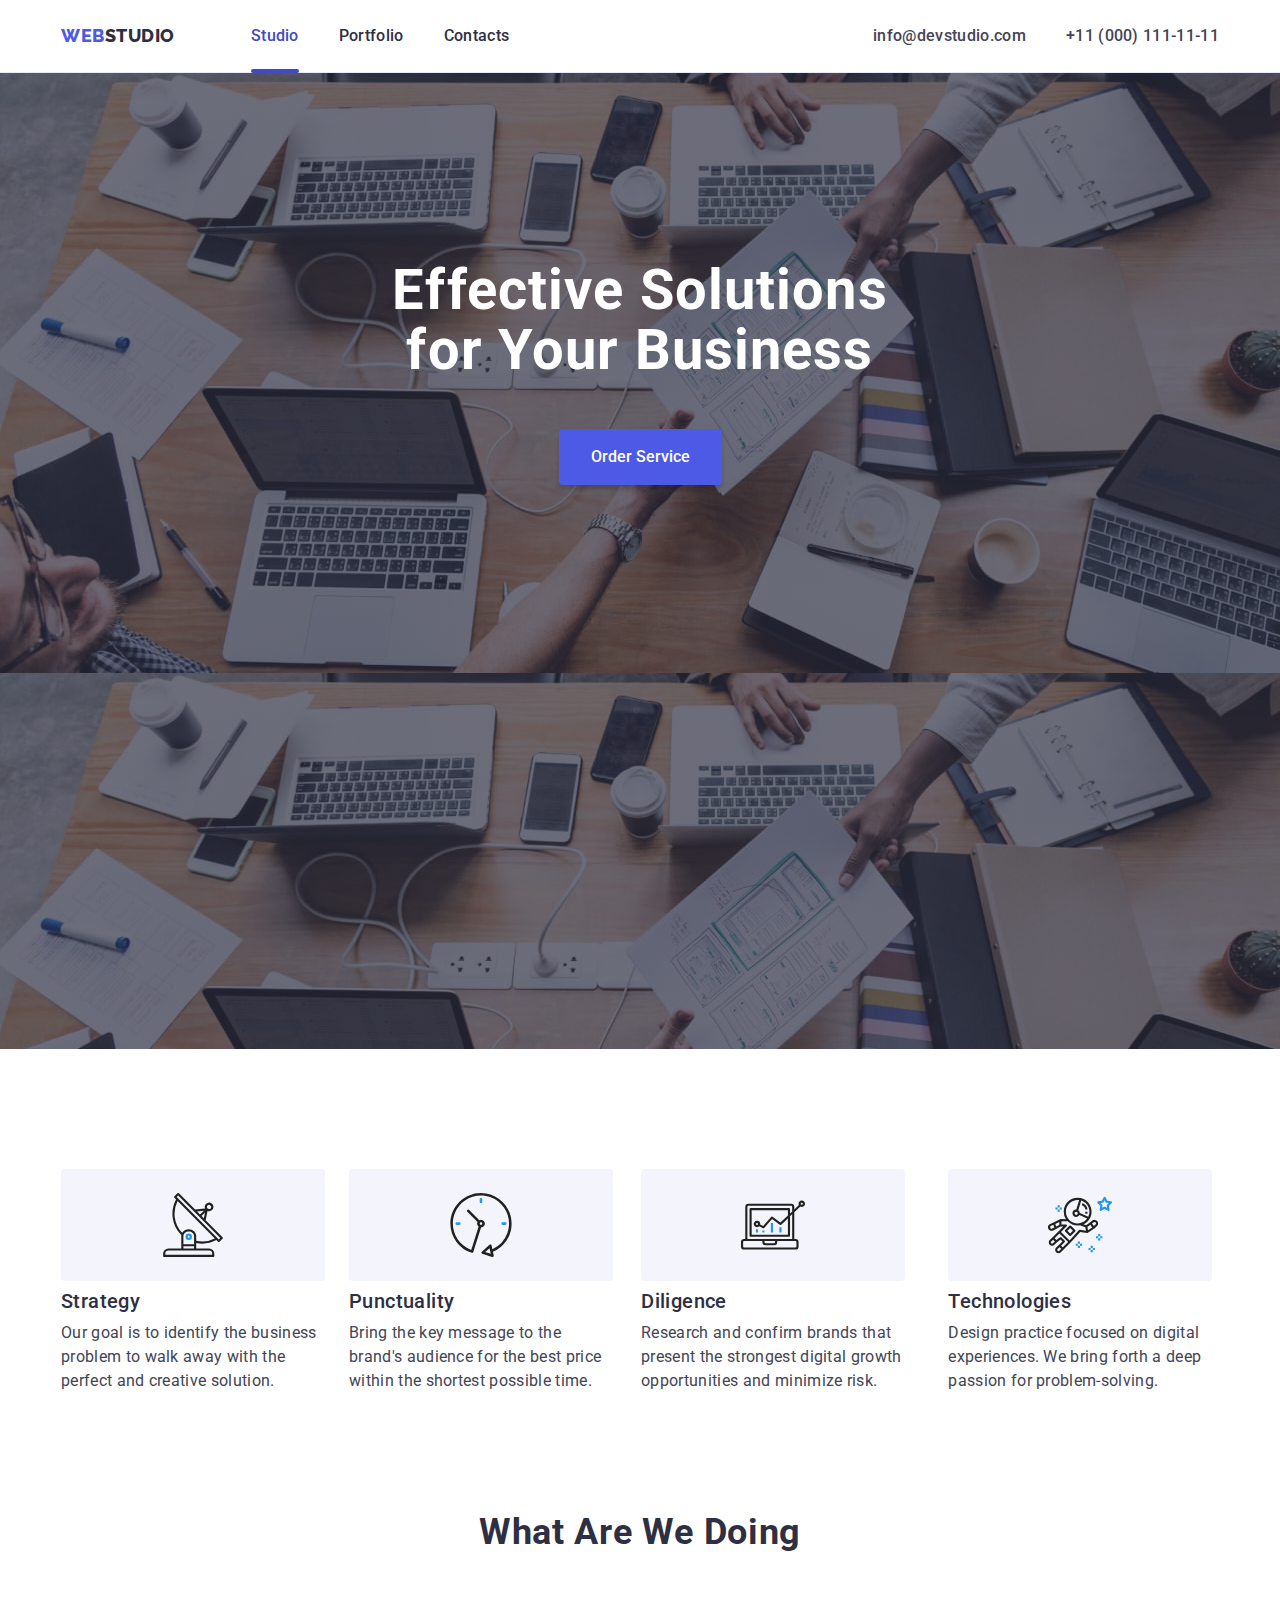
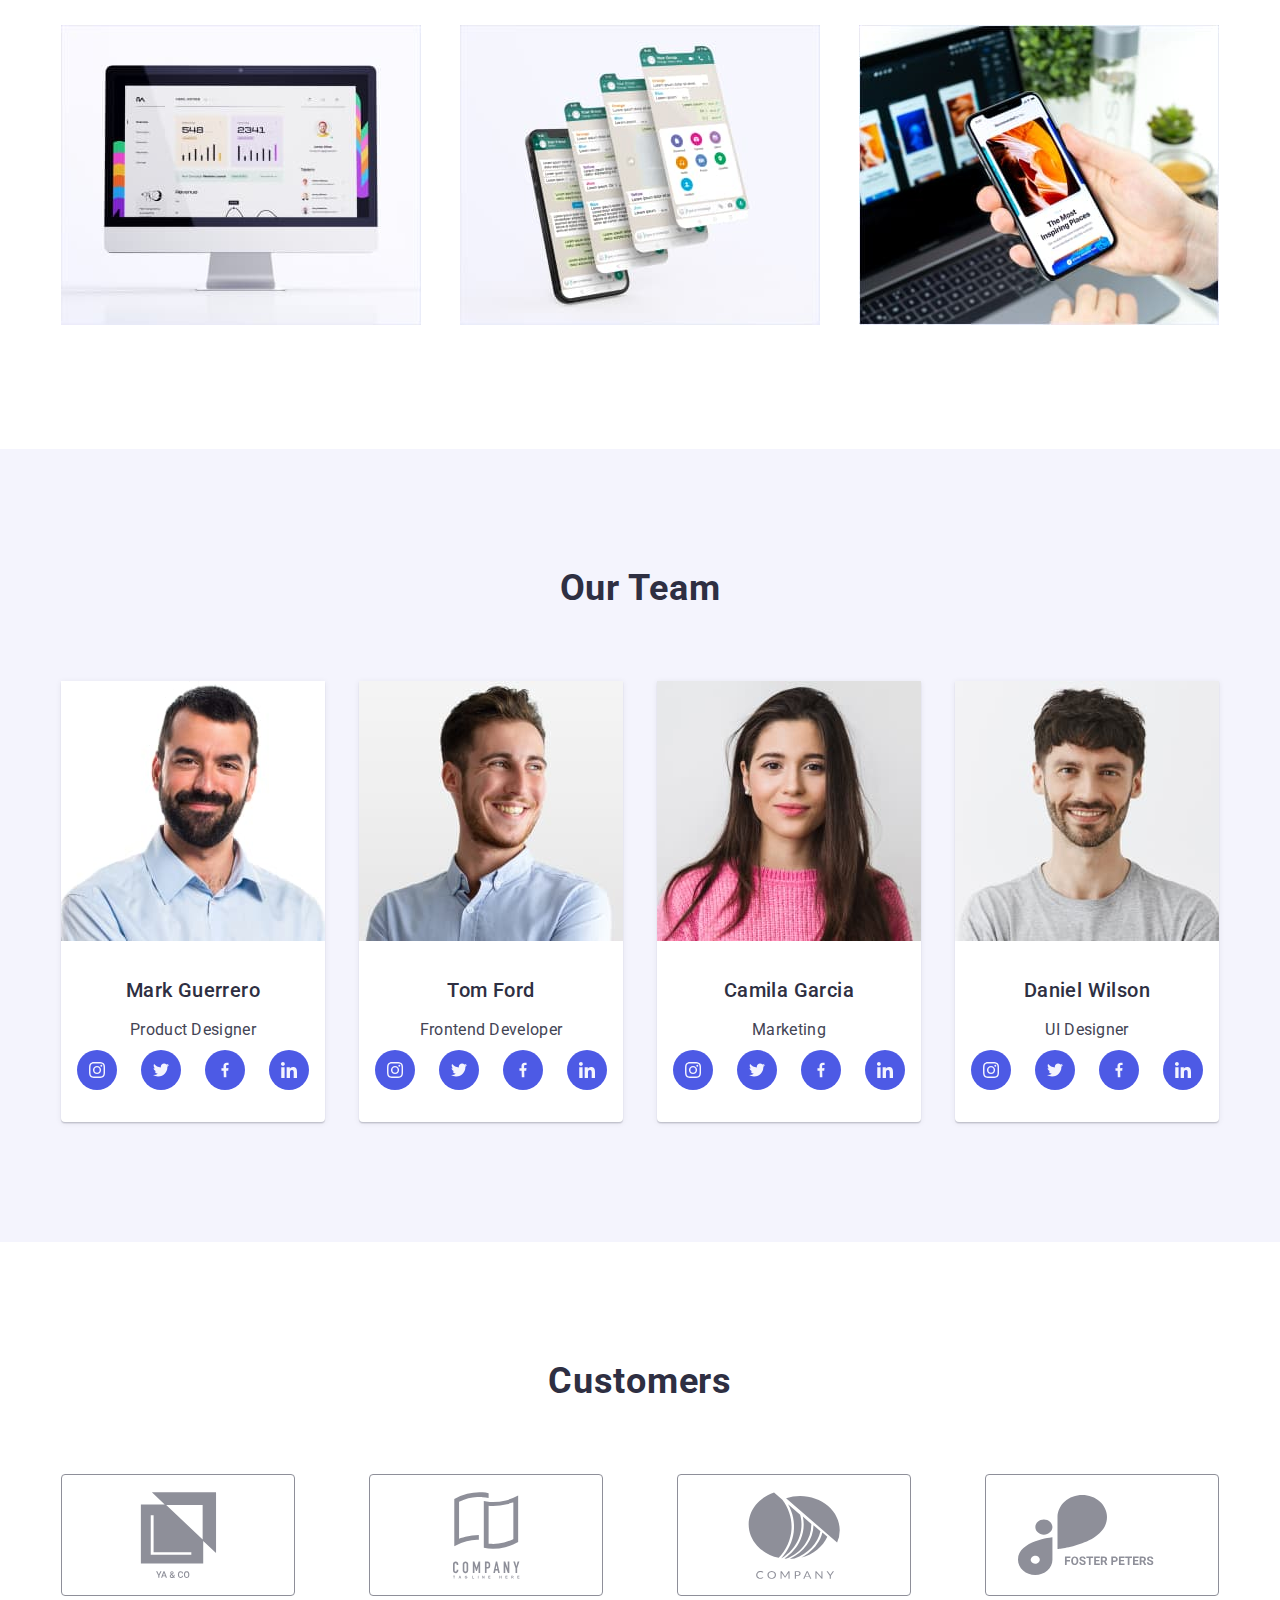
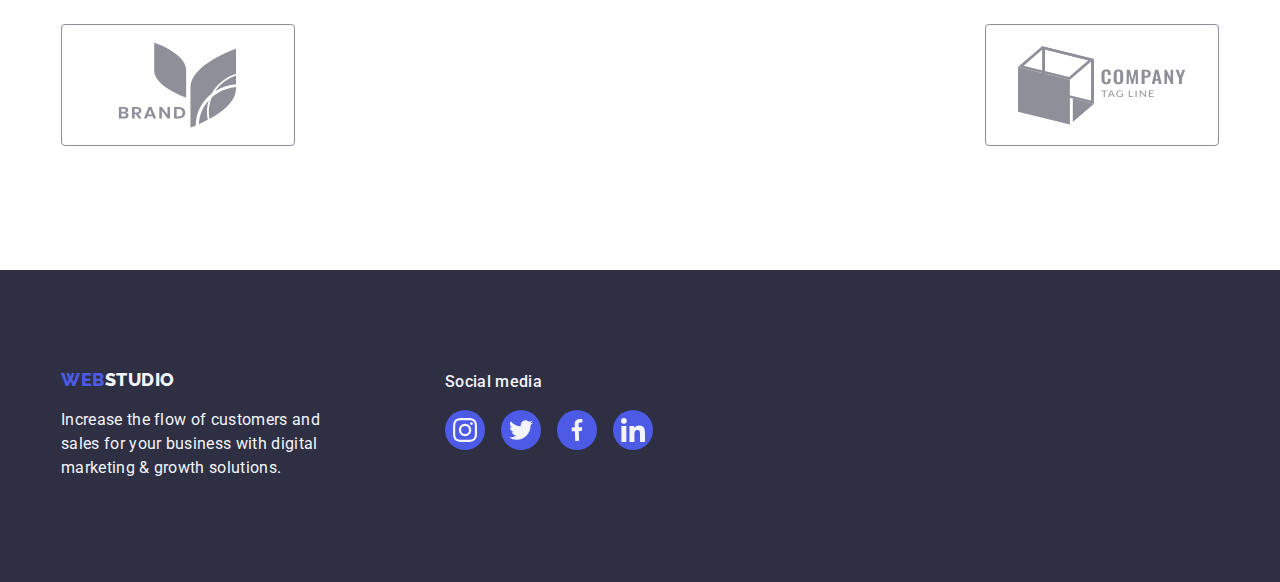
==== index.html @ 983403f9 "e" ====
<!DOCTYPE html>
<html lang="en">
  <head>
    <meta charset="UTF-8" />
    <meta name="viewport" content="width=device-width, initial-scale=1.0" />
    <title>WebStudio</title>
    <link
      rel="stylesheet"
      href="https://cdnjs.cloudflare.com/ajax/libs/modern-normalize/2.0.0/modern-normalize.min.css"
      integrity="sha512-4xo8blKMVCiXpTaLzQSLSw3KFOVPWhm/TRtuPVc4WG6kUgjH6J03IBuG7JZPkcWMxJ5huwaBpOpnwYElP/m6wg=="
      crossorigin="anonymous"
      referrerpolicy="no-referrer"
    />
    <link rel="stylesheet" href="css/style.css" />
    <link rel="preconnect" href="https://fonts.googleapis.com" />
    <link rel="preconnect" href="https://fonts.gstatic.com" crossorigin />
    <link
      href="https://fonts.googleapis.com/css2?family=Raleway:wght@800&family=Roboto:wght@400;500;700;900&display=swap"
      rel="stylesheet"
    />
  </head>
  <body>
    <header class="bg-header">
      <div class="container header-wrapper">
        <a href="./webstudio" class="logo-company"
          ><span class="logo-web-lightbg">WEB</span>STUDIO</a
        >
        <nav>
          <menu class="nav-links">
            <li>
              <a class="links link-html link-current" href="index.html"
                >Studio</a
              >
            </li>
            <li>
              <a class="links" href="portfolio.html">Portfolio</a>
            </li>
            <li>
              <a class="links" href="#contacts">Contacts</a>
            </li>
          </menu>
        </nav>
        <ul class="contact-list">
          <li>
            <a class="links" href="mailto:info@devstudio.com"
              >info@devstudio.com</a
            >
          </li>
          <li>
            <a class="links" href="tel:+11(000)1111111">+11 (000) 111-11-11</a>
          </li>
        </ul>
      </div>
    </header>
    <main>
      <section class="main-title-bg">
        <div class="container title">
          <h1 class="title-1-studio">Effective Solutions for Your Business</h1>
          <button class="btn-order" type="button" data-modal-open>
            Order Service
          </button>
        </div>
        <div class="modal is-hidden" data-modal>
          <div class="modal-body">
            <button type="button" class="modal-close-btn" data-modal-close="">
              <svg class="close-icon" width="8" height="8">
                <use href="./images/icons2.svg#icon-close-button"></use>
              </svg>
            </button>
          </div>
        </div>
      </section>
      <div>
        <ul class="container features-list">
          <li class="feature-title">
            <div class="icon-wrapper">
              <svg class="feature-icon" width="64" height="64">
                <use href="./images/icons.svg#icon-antenna-1"></use>
              </svg>
            </div>
            <h3>Strategy</h3>
            <p class="description">
              Our goal is to identify the business problem to walk away with the
              perfect and creative solution.
            </p>
          </li>
          <li class="feature-title">
            <div class="icon-wrapper">
              <svg class="feature-icon" width="64" height="64">
                <use href="./images/icons.svg#icon-clock-1"></use>
              </svg>
            </div>
            <h3>Punctuality</h3>
            <p class="description">
              Bring the key message to the brand's audience for the best price
              within the shortest possible time.
            </p>
          </li>
          <li class="feature-title">
            <div class="icon-wrapper">
              <svg class="feature-icon" width="64" height="64">
                <use href="./images/icons.svg#icon-diagram-1"></use>
              </svg>
            </div>
            <h3>Diligence</h3>
            <p class="description">
              Research and confirm brands that present the strongest digital
              growth opportunities and minimize risk.
            </p>
          </li>
          <li class="feature-title">
            <div class="icon-wrapper">
              <svg class="feature-icon" width="64" height="64">
                <use href="./images/icons.svg#icon-astronaut-1"></use>
              </svg>
            </div>
            <h3>Technologies</h3>
            <p class="description">
              Design practice focused on digital experiences. We bring forth a
              deep passion for problem-solving.
            </p>
          </li>
        </ul>
      </div>
      <section>
        <div class="container section-2">
          <h2 class="titles">What are we doing</h2>
          <ul class="capabilities">
            <li>
              <img
                src="images/what-are-we-doing/img-1.jpg"
                alt="page programming"
                width="360"
                height="300"
              />
            </li>
            <li>
              <img
                src="images/what-are-we-doing/img-2.jpg"
                alt="mobile applications"
                width="360"
                height="300"
              />
            </li>
            <li>
              <img
                src="images/what-are-we-doing/img-3.jpg"
                alt="computer graphics"
                width="360"
                height="300"
              />
            </li>
          </ul>
        </div>
      </section>
      <section class="section-3">
        <div class="container">
          <h2 class="titles">Our Team</h2>
          <ul class="team">
            <li>
              <figure>
                <img
                  src="images/our-team/img-1.jpg"
                  alt="Mark Guerrero.Product Designer"
                  width="264"
                  height="260"
                />
                <figcaption>
                  <p class="team-person">Mark Guerrero</p>
                  <p class="description">Product Designer</p>
                  <div>
                    <ul class="sm-list">
                      <li>
                        <a href="#" class="circle">
                          <svg width="16" height="16">
                            <use
                              href="./images/icons.svg#icon-instagram-2"
                            ></use>
                          </svg>
                        </a>
                      </li>
                      <li>
                        <a href="#" class="circle">
                          <svg width="16" height="16">
                            <use href="./images/icons.svg#icon-twitter-1"></use>
                          </svg>
                        </a>
                      </li>
                      <li>
                        <a href="#" class="circle">
                          <svg width="16" height="16">
                            <use
                              href="./images/icons.svg#icon-facebook-1"
                            ></use>
                          </svg>
                        </a>
                      </li>
                      <li>
                        <a href="#" class="circle">
                          <svg width="16" height="16">
                            <use
                              href="./images/icons.svg#icon-linkedin-1"
                            ></use>
                          </svg>
                        </a>
                      </li>
                    </ul>
                  </div>
                </figcaption>
              </figure>
            </li>
            <li>
              <figure>
                <img
                  src="images/our-team/img-2.jpg"
                  alt="Tom Ford.Frontend Developer"
                  width="264"
                  height="260"
                />
                <figcaption>
                  <p class="team-person">Tom Ford</p>
                  <p class="description">Frontend Developer</p>
                  <div>
                    <ul class="sm-list">
                      <li>
                        <a href="#" class="circle">
                          <svg width="16" height="16">
                            <use
                              href="./images/icons.svg#icon-instagram-2"
                            ></use>
                          </svg>
                        </a>
                      </li>
                      <li>
                        <a href="#" class="circle">
                          <svg width="16" height="16">
                            <use href="./images/icons.svg#icon-twitter-1"></use>
                          </svg>
                        </a>
                      </li>
                      <li>
                        <a href="#" class="circle">
                          <svg width="16" height="16">
                            <use
                              href="./images/icons.svg#icon-facebook-1"
                            ></use>
                          </svg>
                        </a>
                      </li>
                      <li>
                        <a href="#" class="circle">
                          <svg width="16" height="16">
                            <use
                              href="./images/icons.svg#icon-linkedin-1"
                            ></use>
                          </svg>
                        </a>
                      </li>
                    </ul>
                  </div>
                </figcaption>
              </figure>
            </li>
            <li>
              <figure>
                <img
                  src="images/our-team/img-3.jpg"
                  alt="Camila Garcia.Marketing"
                  width="264"
                  height="260"
                />
                <figcaption>
                  <p class="team-person">Camila Garcia</p>
                  <p class="description">Marketing</p>
                  <div>
                    <ul class="sm-list">
                      <li>
                        <a href="#" class="circle">
                          <svg width="16" height="16">
                            <use
                              href="./images/icons.svg#icon-instagram-2"
                            ></use>
                          </svg>
                        </a>
                      </li>
                      <li>
                        <a href="#" class="circle">
                          <svg width="16" height="16">
                            <use href="./images/icons.svg#icon-twitter-1"></use>
                          </svg>
                        </a>
                      </li>
                      <li>
                        <a href="#" class="circle">
                          <svg width="16" height="16">
                            <use
                              href="./images/icons.svg#icon-facebook-1"
                            ></use>
                          </svg>
                        </a>
                      </li>
                      <li>
                        <a href="#" class="circle">
                          <svg width="16" height="16">
                            <use
                              href="./images/icons.svg#icon-linkedin-1"
                            ></use>
                          </svg>
                        </a>
                      </li>
                    </ul>
                  </div>
                </figcaption>
              </figure>
            </li>
            <li>
              <figure>
                <img
                  src="images/our-team/img-4.jpg"
                  alt="Daniel Wilson.UI Designer"
                  width="264"
                  height="260"
                />
                <figcaption>
                  <p class="team-person">Daniel Wilson</p>
                  <p class="description">UI Designer</p>
                  <div>
                    <ul class="sm-list">
                      <li>
                        <a href="#" class="circle">
                          <svg width="16" height="16">
                            <use
                              href="./images/icons.svg#icon-instagram-2"
                            ></use>
                          </svg>
                        </a>
                      </li>
                      <li>
                        <a href="#" class="circle">
                          <svg width="16" height="16">
                            <use href="./images/icons.svg#icon-twitter-1"></use>
                          </svg>
                        </a>
                      </li>
                      <li>
                        <a href="#" class="circle">
                          <svg width="16" height="16">
                            <use
                              href="./images/icons.svg#icon-facebook-1"
                            ></use>
                          </svg>
                        </a>
                      </li>
                      <li>
                        <a href="#" class="circle">
                          <svg width="16" height="16">
                            <use
                              href="./images/icons.svg#icon-linkedin-1"
                            ></use>
                          </svg>
                        </a>
                      </li>
                    </ul>
                  </div>
                </figcaption>
              </figure>
            </li>
          </ul>
        </div>
      </section>
      <section class="section-4">
        <div class="container">
          <h2 class="titles">Customers</h2>
          <ul class="customers-list">
            <li>
              <a href="#" class="customers-list-item">
                <svg class="customers-icon" width="168" height="88">
                  <use href="./images/icons.svg#icon-Client-1"></use>
                </svg>
              </a>
            </li>
            <li>
              <a href="#" class="customers-list-item">
                <svg class="customers-icon" width="168" height="88">
                  <use href="./images/icons.svg#icon-Client-2"></use>
                </svg>
              </a>
            </li>
            <li>
              <a href="#" class="customers-list-item">
                <svg class="customers-icon" width="168" height="88">
                  <use href="./images/icons.svg#icon-Client-3"></use>
                </svg>
              </a>
            </li>
            <li>
              <a href="#" class="customers-list-item">
                <svg class="customers-icon" width="168" height="88">
                  <use href="./images/icons.svg#icon-Client-4"></use>
                </svg>
              </a>
            </li>
            <li>
              <a href="#" class="customers-list-item">
                <svg class="customers-icon" width="168" height="88">
                  <use href="./images/icons.svg#icon-Client-5"></use>
                </svg>
              </a>
            </li>
            <li>
              <a href="#" class="customers-list-item">
                <svg class="customers-icon" width="168" height="88">
                  <use href="./images/icons.svg#icon-Client-6"></use>
                </svg>
              </a>
            </li>
          </ul>
        </div>
      </section>
    </main>
    <footer>
      <div class="bg-footer">
        <div class="container footer-wrapper">
          <div class="footer-logo">
            <a class="logo-company-footer" href="#"
              >WEB<span class="logo-web-darkbg">STUDIO</span>
            </a>
            <p class="footer-text">
              Increase the flow of customers and sales for your business with
              digital marketing & growth solutions.
            </p>
          </div>
          <div class="sm-footer-wrapper">
            <h4 class="sm-footer-title">Social media</h4>
            <ul class="sm-footer-list">
              <li>
                <a href="#" class="circle">
                  <svg width="24" height="24">
                    <use href="./images/icons.svg#icon-instagram-2"></use>
                  </svg>
                </a>
              </li>
              <li>
                <a href="#" class="circle">
                  <svg width="24" height="24">
                    <use href="./images/icons.svg#icon-twitter-1"></use>
                  </svg>
                </a>
              </li>
              <li>
                <a href="#" class="circle">
                  <svg width="24" height="24">
                    <use href="./images/icons.svg#icon-facebook-1"></use>
                  </svg>
                </a>
              </li>
              <li>
                <a href="#" class="circle">
                  <svg width="24" height="24">
                    <use href="./images/icons.svg#icon-linkedin-1"></use>
                  </svg>
                </a>
              </li>
            </ul>
          </div>
        </div>
      </div>
    </footer>
    <script src="./js/modal.js"></script>
  </body>
</html>
---- css/style.css ----
* {
  margin: 0;
  padding: 0;
}
:root {
  --brand-color: rgba(46, 47, 66, 1);
  --white: rgba(255, 255, 255, 1);
  --cornflower: rgba(231, 233, 252, 1);
  --iris: rgba(77, 90, 229, 1);
  --slate: rgba(67, 68, 85, 1);
  --cloud: rgba(244, 244, 253, 1);
  --ocean: rgba(65, 75, 191, 1);
  --light-slate: rgba(142, 143, 153, 1);
  --green: rgba(49, 208, 170, 1);
  --dairy: #fcfcfc;
  --navyblue-modal: rgba(46, 47, 66, 0.4);
  --tr-function: cubic-bezier(0.4, 0, 0.2, 1);
  --tr-duration: 250ms;
  --transition: var(--tr-function) var(--tr-duration);
}

body {
  font-family: "Roboto", "Raleway", sans-serif;
  color: #2e2f42;
}
menu,
ul,
p,
h1,
h2,
h3,
h4 {
  list-style-type: none;
  margin: 0;
  padding: 0;
  border: 0;
}

.container {
  max-width: 1158px;
  padding-left: 15px;
  padding-right: 15px;
  margin: 0 auto;
} /**/
.bg-header {
  background-color: var(--white);
  border-bottom: 1px solid var(--cornflower);
} /**/

.logo-company {
  text-decoration: inherit;
  color: var(--brand-color);
  font-family: "Raleway";
  font-size: 18px;
  font-style: normal;
  font-weight: 800;
  line-height: 1.16;
  letter-spacing: 0.54px;
  display: flex;
  flex-wrap: wrap;
  justify-content: flex-start;
  align-items: center;
  margin-right: 76px;
}
.logo-web-lightbg {
  color: var(--iris);
}
.header-wrapper {
  display: flex;
  flex-wrap: wrap;
  align-items: center;
  height: 72px;
  background: var(--white);
}

.nav-links {
  display: flex;
  flex-wrap: wrap;
  justify-content: flex-start;
  align-items: center;
  gap: 40px;
}
.links {
  position: relative;
  text-decoration: none;
  text-decoration: inherit;
  font-family: "Roboto";
  font-size: 16px;
  font-style: normal;
  font-weight: 500;
  line-height: 1.5;
  letter-spacing: 0.32px;
  color: inherit;
}
.link-html,
.link-portfolio {
  color: var(--ocean);
}
.links:hover,
.links:focus {
  color: var(--ocean);
  transition: var(--transition);
}
.link-current::after {
  content: "";
  position: absolute;
  bottom: -27.5px;
  left: 0;
  width: 100%;
  height: 4px;
  background-color: var(--ocean);
  border-radius: 2px;
}

.contact-list {
  color: var(--slate);
  display: flex;
  flex-wrap: wrap;
  margin-left: auto;
  align-items: center;
  gap: 40px;
}

.main-title-bg {
  background: var(--brand-color);
  background-image: linear-gradient(
      rgba(46, 47, 66, 0.7),
      rgba(46, 47, 66, 0.7)
    ),
    url(../images/hero/people-office.jpg);
  max-width: 1440px;
  height: 600px;
  margin: 0 auto;
  padding: 188px 0;
}

.title-1-studio {
  color: var(--white);
  font-family: "Roboto";
  font-size: 56px;
  font-style: normal;
  font-weight: 700;
  line-height: 1.07;
  letter-spacing: 1.12px;
  text-align: center;
  max-width: 496px;
  margin: 0 auto;
}

.btn-order {
  display: flex;
  align-self: center;
  color: var(--white);
  font-family: "Roboto";
  font-size: 16px;
  font-weight: 500;
  line-height: 1.5;
  letter-spacing: 0.32;
  border-radius: 4px;
  background-color: var(--iris);
  box-shadow: 0px 4px 4px 0px rgba(0, 0, 0, 0.15);
  margin: 0 auto;
  margin-top: 48px;
  padding: 16px 32px;
  border: none;
  cursor: pointer;
}
.btn-order:hover,
.btn-order:focus {
  border-radius: 4px;
  background-color: var(--ocean);
  box-shadow: 0px 4px 4px 0px rgba(0, 0, 0, 0.15);
  transition: var(--transition);
}

.features-list {
  background-color: var(--white);
  padding-top: 120px;
  gap: 24px;
}
.features-list,
.feature-title p {
  display: flex;
  justify-content: space-around;
}
.icon-wrapper {
  display: flex;
  justify-content: center;
  align-items: center;
  width: 264px;
  height: 112px;
  border-radius: 4px;
  background-color: var(--cloud);
  margin-bottom: 8px;
}

.features-icon {
  width: 64px;
  height: 64px;
  margin: 24px 100px;
}
.features p {
  padding-top: 8px;
  max-width: 264px;
  letter-spacing: 0.2px;
}
.feature-title h3 {
  color: var(--brand-color);
  font-family: "Roboto";
  font-size: 20px;
  font-weight: 500;
  line-height: 1.2;
  letter-spacing: 0.4px;
}
.description {
  color: var(--slate);
  font-family: "Roboto";
  font-size: 16px;
  font-style: normal;
  font-weight: 400;
  line-height: 1.5;
  letter-spacing: 0.32px;
  margin-top: 8px;
}
.section-2,
.section-3,
.section-4 {
  padding-top: 120px;
  padding-bottom: 120px;
}
.titles {
  color: var(--brand-color);
  font-family: "Roboto";
  font-size: 36px;
  font-style: normal;
  font-weight: 700;
  line-height: 1.11;
  letter-spacing: 0.72px;
  text-transform: capitalize;
  text-align: center;
  margin-bottom: 72px;
}
.capabilities {
  display: flex;
  flex-wrap: wrap;
  justify-content: space-between;
  margin: 0;
  row-gap: 24px;
}

.section-3 {
  background-color: var(--cloud);
}
.team {
  display: flex;
  flex-wrap: wrap;
  justify-content: space-between;
  text-align: center;
  row-gap: 24px;
}

.team figure {
  border-radius: 0px 0px 4px 4px;
  background-color: var(--white);
  box-shadow: 0px 2px 1px 0px rgba(46, 47, 66, 0.08),
    0px 1px 1px 0px rgba(46, 47, 66, 0.16),
    0px 1px 6px 0px rgba(46, 47, 66, 0.08);
  margin: 0;
  color: var(--brand-color);
  font-family: "Roboto";
  font-size: 20px;
  font-style: normal;
  font-weight: 500;
  line-height: 1.2;
  letter-spacing: 0.4px;
}
.team figcaption {
  padding-top: 32px;
  padding-bottom: 32px;
}
.team-person {
  padding-bottom: 8px;
  font-size: 20px;
  font-weight: 500;
  line-height: 1.2;
}
.customers-list {
  display: flex;
  flex-wrap: wrap;
  justify-content: space-between;
  row-gap: 24px;
  cursor: pointer;
}
.customers-icon {
  fill: var(--light-slate);
  border: 1px solid var(--light-slate);
  border-radius: 4px;
  padding: 16px 32px;
  flex-shrink: 0;
}
.customers-icon:hover {
  fill: var(--ocean);
  border: 1px solid var(--ocean);
  transition: var(--transition);
}
.sm-list {
  display: flex;
  justify-content: center;
  gap: 24px;
  margin-top: 8px;
}
.sm-footer-title {
  color: var(--cloud);
  font-family: Roboto;
  font-size: 16px;
  font-style: normal;
  font-weight: 500;
  line-height: 1.5;
  letter-spacing: 0.32px;
  padding-bottom: 16px;
}
.sm-footer-list {
  display: flex;
  flex-direction: row;
  gap: 16px;
}
.sm-footer-list .circle:hover {
  background-color: var(--green);
}
.bg-footer {
  background-color: var(--brand-color);
  padding-left: 0;
  padding-right: 0;
}
.footer-wrapper {
  display: flex;
  background-color: var(--brand-color);
  justify-content: flex-start;
}
.footer-logo {
  margin-top: 100px;
}
.footer-text {
  display: flex;
  color: var(--cloud);
  font-family: Roboto;
  font-size: 16px;
  font-style: normal;
  font-weight: 400;
  line-height: 1.5;
  letter-spacing: 0.32px;
  max-width: 264px;
  margin-top: 17.5px;
}

.logo-company-footer {
  color: var(--iris);
  font-family: "Raleway";
  font-size: 18px;
  font-style: normal;
  font-weight: 800;
  line-height: 1.16;
  letter-spacing: 0.54px;
  text-transform: uppercase;
  text-decoration: none;
}
.logo-company-footer span {
  color: var(--cloud);
}

.btn {
  color: var(--iris);
  font-family: "Roboto";
  font-size: 16px;
  font-style: normal;
  font-weight: 500;
  line-height: 1.5;
  letter-spacing: 0.64px;
  border-radius: 4px;
  border: 1px solid var(--cornflower);
  background-color: var(--cloud);
  cursor: pointer;
  text-align: center;
  padding: 12px 24px;
}
.btn:hover,
.btn:focus {
  color: var(--white);
  background-color: var(--ocean);
  box-shadow: 0px 2px 2px 0px rgba(0, 0, 0, 0.12),
    0px 2px 1px 0px rgba(0, 0, 0, 0.08), 0px 3px 1px 0px rgba(0, 0, 0, 0.1);
  transition: var(--transition);
}

.filter-buttons {
  display: flex;
  flex-wrap: wrap;
  align-items: flex-start;
  justify-content: center;
  gap: 24px;
  padding-top: 96px;
  padding-bottom: 72px;
}
.cards {
  display: flex;
  flex-wrap: wrap;
  justify-content: space-between;
  text-align: left;
  flex-shrink: 0;
  margin: 0;
  row-gap: 48px;
  margin-bottom: 120px;
  cursor: pointer;
}
.card-description {
  font-size: 16px;
  line-height: 1.5;
  letter-spacing: 0.32px;
}
.cards li:hover,
.cards li:focus {
  box-shadow: 0px 2px 1px 0px rgba(46, 47, 66, 0.08),
    0px 1px 1px 0px rgba(46, 47, 66, 0.16),
    0px 1px 6px 0px rgba(46, 47, 66, 0.08);
}
.cards figure {
  margin: 0;
}
.cards figcaption {
  padding: 32px 16px;
  border-bottom: 1px solid var(--cornflower);
  border-left: 1px solid var(--cornflower);
  border-right: 1px solid var(--cornflower);
}
.card-wrapper {
  position: relative;
  width: 360px;
  height: 300px;
  overflow: hidden;
}
.overlay {
  position: absolute;
  width: 100%;
  height: 300px;
  top: 0;
  left: 0;
  background-color: var(--iris);
  color: var(--cloud);
  padding: 40px 32px 0px 32px;
  transform: translateY(100%);
  transition: var(--transition);
}
.cards li:hover .overlay {
  transform: translateY(0);
  transition: var(--transition);
}
.project {
  color: var(--brand-color);
  font-family: "Roboto";
  font-size: 20px;
  font-style: normal;
  font-weight: 500;
  line-height: 1.2;
  letter-spacing: 0.4px;
  margin-bottom: 8px;
}
.project-section {
  color: var(--slate);
  font-family: "Roboto";
  font-size: 16px;
  font-style: normal;
  font-weight: 400;
  line-height: 1.5;
  letter-spacing: 0.32px;
}
/*styl of circle svg*/
.circle {
  display: flex;
  justify-content: center;
  align-items: center;
  width: 40px;
  height: 40px;
  border-radius: 50%;
  background-color: var(--iris);
}
.circle:hover,
.circle:focus {
  background-color: var(--ocean);
  transition: var(--transition);
}
.circle svg {
  fill: var(--cloud);
}
.sm-footer-wrapper {
  margin-top: 100px;
  margin-left: 120px;
  margin-bottom: 132px;
}

/*style of modal window*/
.modal {
  position: fixed;
  top: 0;
  left: 0;
  width: 100%;
  height: 100%;
  background-color: var(--navyblue-modal);
  pointer-events: all;
  visibility: visible;
  transition: opacity 250ms;
}
.is-hidden {
  pointer-events: none;
  visibility: hidden;
  opacity: 0;
}
.modal-body {
  position: relative;
  max-width: 408px;
  min-height: 584px;
  margin: auto;
  margin-top: 80px;
  background-color: rgba(252, 252, 252, 1);
  border-radius: 4px;
  box-shadow: 0px 2px 1px 0px rgba(0, 0, 0, 0.2),
    0px 1px 3px 0px rgba(0, 0, 0, 0.12), 0px 1px 1px 0px rgba(0, 0, 0, 0.14);
}
.modal-close-btn {
  position: absolute;
  inset: 24px 24px auto auto;
  width: 24px;
  height: 24px;
  display: flex;
  align-items: center;
  justify-content: center;
  border-radius: 50%;
  background-color: var(--cornflover);
  border: 1px solid rgba(0, 0, 0, 0.1);
  fill: var(--brand-color);
}
.modal-close-btn:hover,
.modal-close-btn:focus {
  background-color: var(--ocean);
  fill: var(--white);
  border: 1px solid var(--ocean);
  transition: var(--transition);
  cursor: pointer;
}
.close-icon {
  height: 8px;
  width: 8px;
}
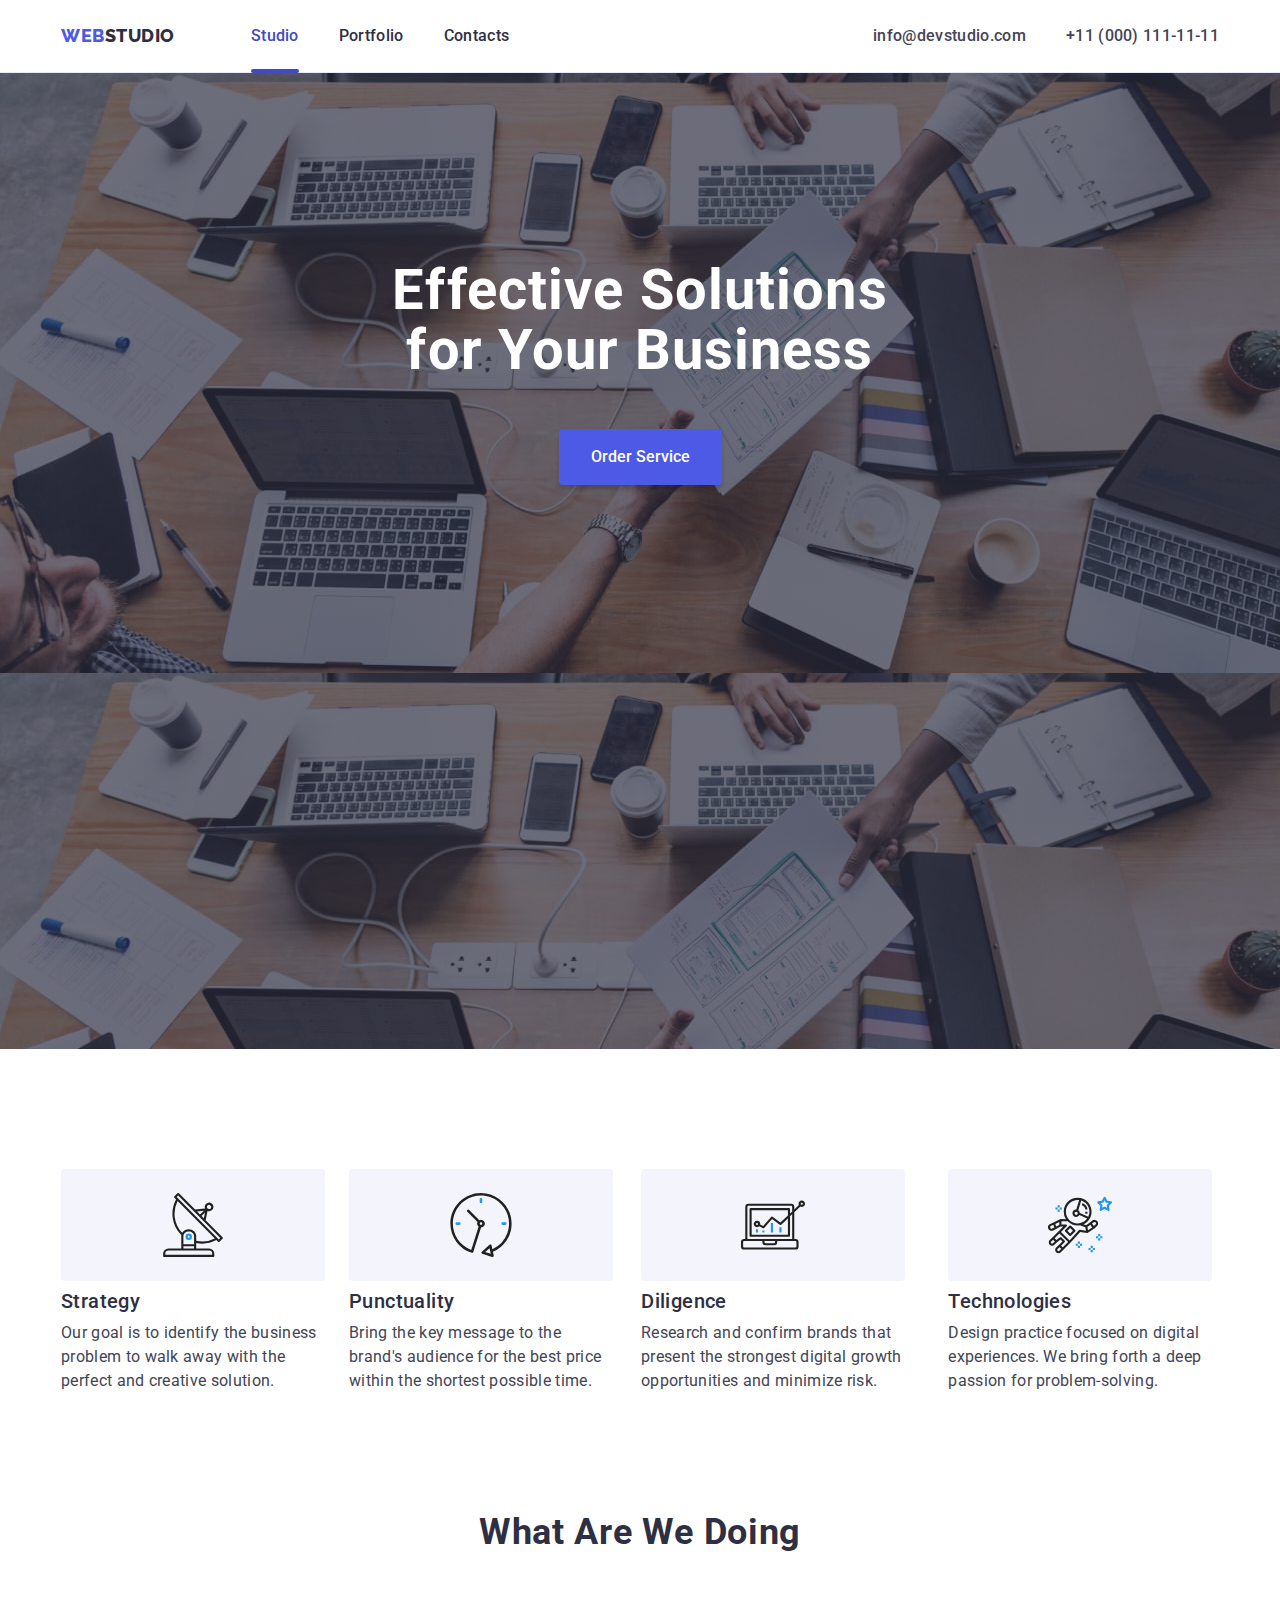
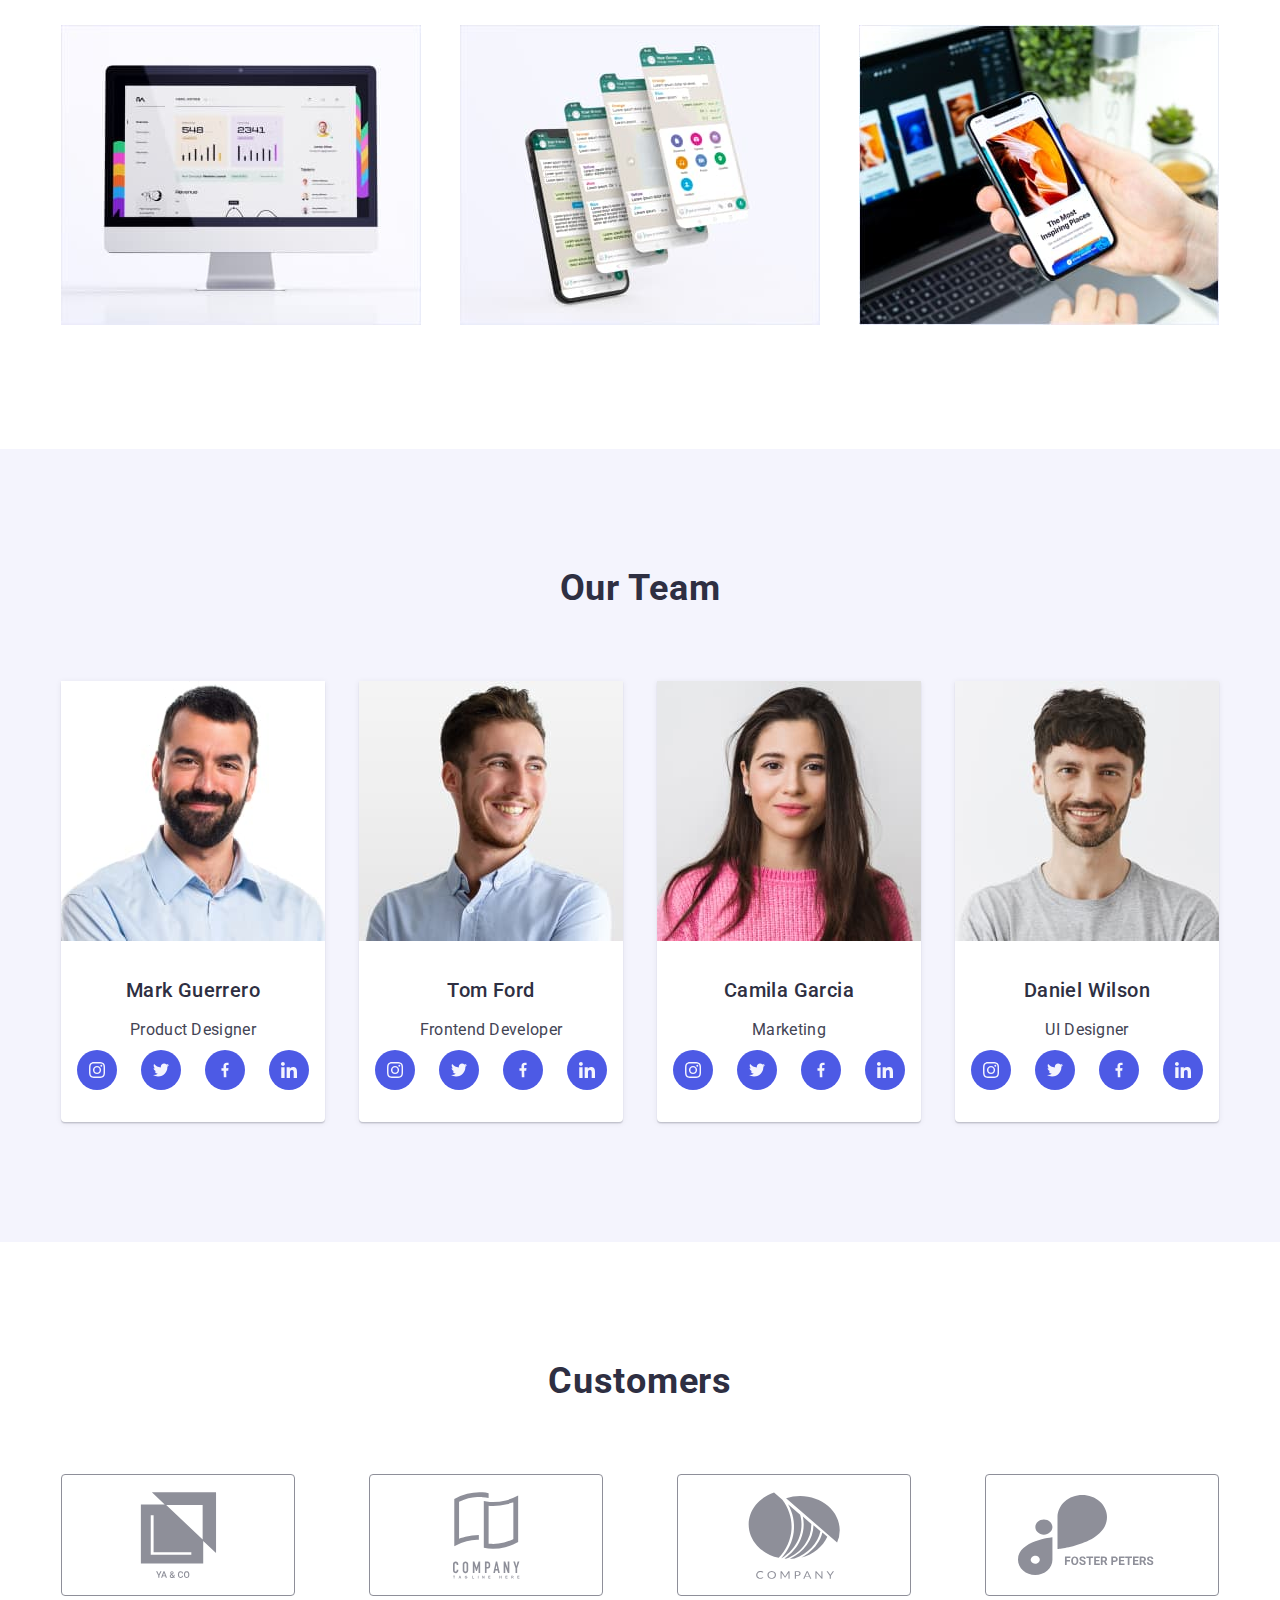
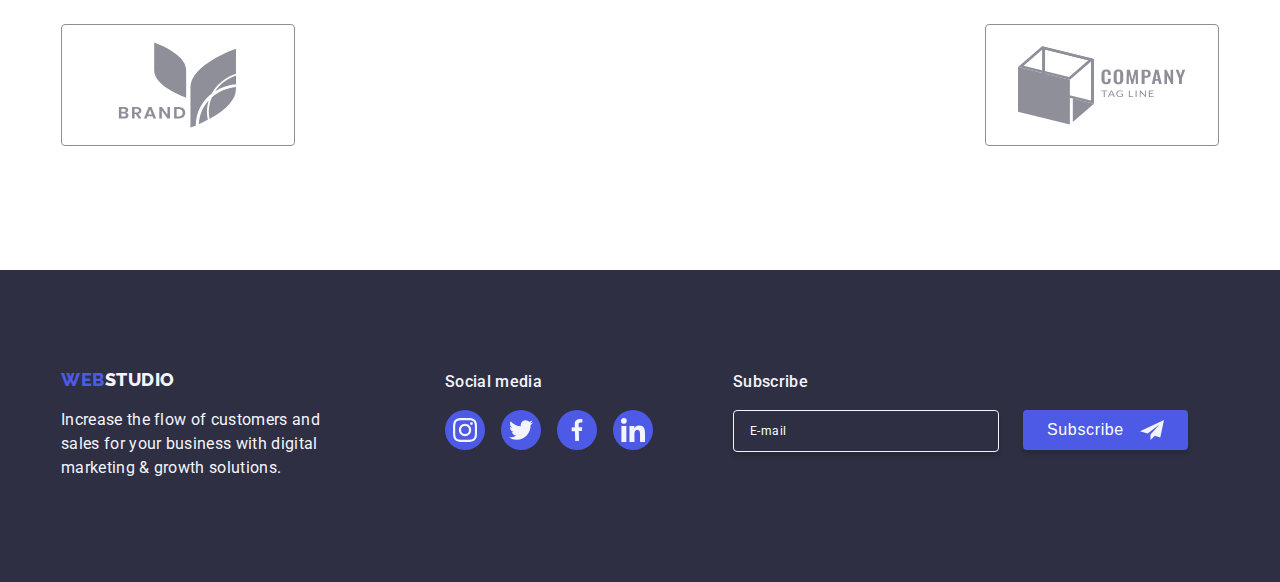
==== commit ee9c3ebc: "added subscribe" ====
--- a/index.html
+++ b/index.html
@@ -59,15 +59,6 @@
           <button class="btn-order" type="button" data-modal-open>
             Order Service
           </button>
-        </div>
-        <div class="modal is-hidden" data-modal>
-          <div class="modal-body">
-            <button type="button" class="modal-close-btn" data-modal-close="">
-              <svg class="close-icon" width="8" height="8">
-                <use href="./images/icons2.svg#icon-close-button"></use>
-              </svg>
-            </button>
-          </div>
         </div>
       </section>
       <div>
@@ -463,9 +454,78 @@
               </li>
             </ul>
           </div>
+          <div class="subscribe-wrapper">
+            <form class="footer-form" action="#" autocomplete="on">
+              <div class="form-wrapper">
+                <label class="footer-form-label">Subscribe
+                  <input type="email" name="email" placeholder="E-mail" required>
+                </label>
+              </div>
+              <div class="subscribe-button-wrapper">
+                <button class="subscribe-button" type="submit"><span>Subscribe</span>
+                  <svg width="24" height="24">
+                    <use href="./images/icons2.svg#icon-Frame"></use>
+                  </svg>
+                </button>
+              </div>
+            </form>
+          </div>
         </div>
       </div>
     </footer>
+
+    <div class="modal is-hidden" data-modal>
+      <div class="modal-body">
+        <button type="button" class="modal-close-btn" data-modal-close>
+          <svg class="close-icon" width="8" height="8">
+            <use href="./images/icons2.svg#icon-close-button"></use>
+          </svg>
+        </button>
+        <h3 class="form-description">Leave your contacts and we will call you back</h3>
+        <form name="order-servis" class="order-service-form ">
+          <label for="username"><span class="input-label">Name</span></label>
+          <div class="form-input-wrapper">
+            <input type="text" name="username" id="username" required/>
+            <svg class="form-input-svg" width="18" height="18">
+              <use href="./images/icons2.svg#icon-person"></use>
+            </svg>
+          </div>
+          <label for="phone"><span class="input-label">Phone</span></label>
+          <div class="form-input-wrapper">
+            <input type="number" name="phone" id="phone" required/>
+            <svg class="form-input-svg" width="18" height="18">
+              <use href="./images/icons2.svg#icon-phone"></use>
+            </svg>
+          </div>
+          <label for="email"><span class="input-label">Email</span></label>
+          <div class="form-input-wrapper">
+            <input type="email" name="email" id="email" required/>
+            <svg class="form-input-svg" width="18" height="18">
+              <use href="./images/icons2.svg#icon-email"></use>
+            </svg>
+          </div>
+
+          <label for="comment"><span class="input-label">Comment</span></label>
+          <div class="form-input-wrapper">
+            <textarea class="form-textarea" name="comment" id="comment" placeholder="Text Input"></textarea>
+          </div>
+          <div class="tc-accept-wrapper">
+            <label for="tc-accept">
+              <input class="checkbox" type="checkbox" id="tc-accept" name="tc-accept" required/>
+              <div class="checkbox-icon">
+                <svg width="14" height="14">
+                  <use href="./images/icons2.svg#icon-check"></use>
+                </svg>
+              </div>
+              <span class="input-label">I accept the terms and conditions of the <a href="#" class="link">Privacy Policy</a></span>
+            </label>
+          </div>
+          <div class="send-wrapper">
+            <button class="form-button" type="submit">Send</button>
+          </div>
+        </form>
+      </div>
+    </div>
     <script src="./js/modal.js"></script>
   </body>
 </html>
--- a/css/style.css
+++ b/css/style.css
@@ -309,7 +309,8 @@
   gap: 24px;
   margin-top: 8px;
 }
-.sm-footer-title {
+.sm-footer-title,
+.footer-form-label {
   color: var(--cloud);
   font-family: Roboto;
   font-size: 16px;
@@ -497,7 +498,7 @@
   margin-bottom: 132px;
 }
 
-/*style of modal window*/
+/*styles of modal window*/
 .modal {
   position: fixed;
   top: 0;
@@ -514,6 +515,12 @@
   visibility: hidden;
   opacity: 0;
 }
+.is-hidden .modal-body {
+  scale: 0;
+}
+.modal:not(.is-hidden) .modal-body {
+  scale: 1;
+}
 .modal-body {
   position: relative;
   max-width: 408px;
@@ -550,3 +557,246 @@
   height: 8px;
   width: 8px;
 }
+.modal-body > h3 {
+  text-align: center;
+  margin-top: 72px;
+  margin-bottom: 16px;
+  color: var(--brand-color);
+  font-size: 16px;
+  font-weight: 500;
+  line-height: 1.5;
+  letter-spacing: 0.32px;
+}
+.form-description {
+  display: block;
+  text-align: center;
+  padding-top: 72px;
+  color: "inherit";
+  font-size: 500;
+  line-height: 1.5;
+  letter-spacing: 0.32px;
+}
+.order-service-form {
+  display: flex;
+  flex-direction: column;
+  width: 360px;
+  gap: 8px;
+  margin: auto;
+  margin-top: 16px;
+  color: var(--navyblue-modal);
+  font-size: 12px;
+  line-height: 1.16;
+  letter-spacing: 0.48px;
+  accent-color: var(--navyblue-modal);
+}
+.order-service-form input {
+  width: 360px;
+  border-radius: 4px;
+  border: 1px solid var(--navyblue-modal);
+  outline: transparent;
+}
+.order-service-form input:focus,
+.form-textarea:focus {
+  fill: var(--iris);
+}
+.form-input-wrapper {
+  display: flex;
+  flex-direction: column;
+  align-items: left;
+}
+.input-label {
+  color: var(--light-slate);
+  font-size: 12px;
+  line-height: 1.16;
+  letter-spacing: 0.48px; 
+}
+.form-input-wrapper input {
+  border-radius: 4px;
+  border: 1px solid var(--navyblue-modal);
+  background-color: transparent;
+  padding-block: 8px;
+  padding-inline-start: 38px;
+  width: 100%;
+  height: 40px;
+  transition: border-color var(--transition);
+}
+.form-input-wrapper ::placeholder {
+  color: var(--navyblue-modal);
+}
+.tc-accept-wrapper {
+  margin-top: 8px;
+}
+.tc-accept-wrapper label {
+  display: flex;
+  align-items: center;
+}
+
+.form-input-wrapper {
+  display: flex;
+  position: relative;
+  row-gap: 8px;
+  width: 100%;
+  height: 40px;
+  margin-top: 4px;
+  margin-bottom: 4px;
+  border-radius: 4px;
+  border: 1px solid var(--navyblue-modal);
+  border: none;
+}
+
+.form-input-wrapper textarea {
+  border-radius: 4px;
+  border: 1px solid var(--navyblue-modal);
+  background-color: transparent;
+  resize: none;
+  height: 120px;
+  width: 100%;
+  padding-block: 8px;
+  padding-inline-start: 16px;
+  font-size: 12px;
+  line-height: 1.16;
+  letter-spacing: 0.48px;
+  margin-top: 4px;
+  transition: border-color var(--transition);
+}
+.form-input-svg {
+  position: absolute;
+  top: 50%;
+  left: 16px;
+  translate: 0 -50% 0;
+  fill: var(--brand-color);
+  height: 24px;
+  transition: fill var(--transition);
+}
+
+input[type="checkbox"] {
+  appearance: none;
+}
+.checkbox-icon {
+  display: flex;
+  align-items: center;
+  justify-content: center;
+  width: 16px;
+  height: 16px;
+  fill: none;
+  border-radius: 4px;
+  border: 1px solid var(--navyblue-modal);
+  margin-right: 8px;
+  transition: background-color var(--transition);
+}
+.checkbox:checked ~ .checkbox-icon {
+  fill: var(--white);
+  background-color: var(--ocean);
+}
+.send-wrapper {
+  display: flex;
+  justify-content: center;
+  margin-top: 24px;
+  margin-bottom: 24px;
+}
+.form-button {
+  text-align: center;
+  width: 169px;
+  height: 56px;
+  background: var(--iris);
+  color: var(--white);
+  font-size: 16px;
+  font-weight: 500;
+  line-height: 1.5;
+  letter-spacing: 0.64px;
+  font-style: "inherit";
+  margin: 0, auto;
+  border-radius: 4px;
+  box-shadow: 0px 4px 4px 0px rgda(0, 0, 0, 0.15);
+  border: none;
+  transition: background-color var(--transition);
+}
+.form-button:hover,
+.form-button:focus {
+  background-color: var(--ocean);
+  cursor: pointer;
+}
+.form-input-wrapper:focus-within .form-input-svg {
+  fill: var(--ocean);
+}
+.form-input-wrapper input:focus {
+  outline: none;
+  border: 1px solid var(--ocean);
+}
+
+.form-input-wrapper textarea:focus {
+  outline: none;
+  border: 1px solid var(--ocean);
+}
+.tc-accept-wrapper a {
+  text-decoration: underline;
+  transition: color var(--transition);
+}
+
+/*styles of form footer*/
+.footer-form {
+  display: flex;
+  max-width: 264px;
+}
+
+.form-wrapper {
+  display: flex;
+  flex-wrap: wrap;
+  flex-direction: column;
+  margin-top: 100px;
+  margin-left: 80px;
+}
+
+.footer-form-label input {
+  display: flex;
+  width: 264px;
+  height: 40px;
+  margin-top: 16px;
+  background-color: var(--brand-color);
+  color: var(--cloud);
+  border-radius: 4px;
+  border: 1px solid var(--cloud);
+  box-shadow: 0px 4px 4px 0px rgba(0, 0, 0, 0.15);
+}
+.footer-form-label ::placeholder{
+  padding-left: 16px;
+  color: var(--white);
+  color: var(--WHITE, #FFF);
+font-family: Roboto;
+font-size: 12px;
+font-style: normal;
+font-weight: 400;
+line-height: 2;
+letter-spacing: 0.48px;
+}
+
+.subscribe-button {
+  display: flex;
+  align-self: center;
+  color: var(--white);
+  background-color: var(--iris);
+  cursor: pointer;
+  font-size: 16px;
+  font-weight: 500;
+  line-height: 1.5;
+  padding: 8px 24px;
+  border-radius: 4px;
+  box-shadow: 0px 4px 4px 0px rgba(0, 0, 0, 0.15);
+  letter-spacing: 0.64px;
+  border-width: 0px;
+  margin-top: 140px;
+  margin-left: 24px;
+}
+
+.subscribe-button:hover,
+.subscribe-button:focus {
+  background-color: var(--ocean);
+  transition: var(--transition);
+}
+
+.subscribe-button svg {
+  fill: var(--cloud);
+  margin-left: 16px;
+}
+
+
